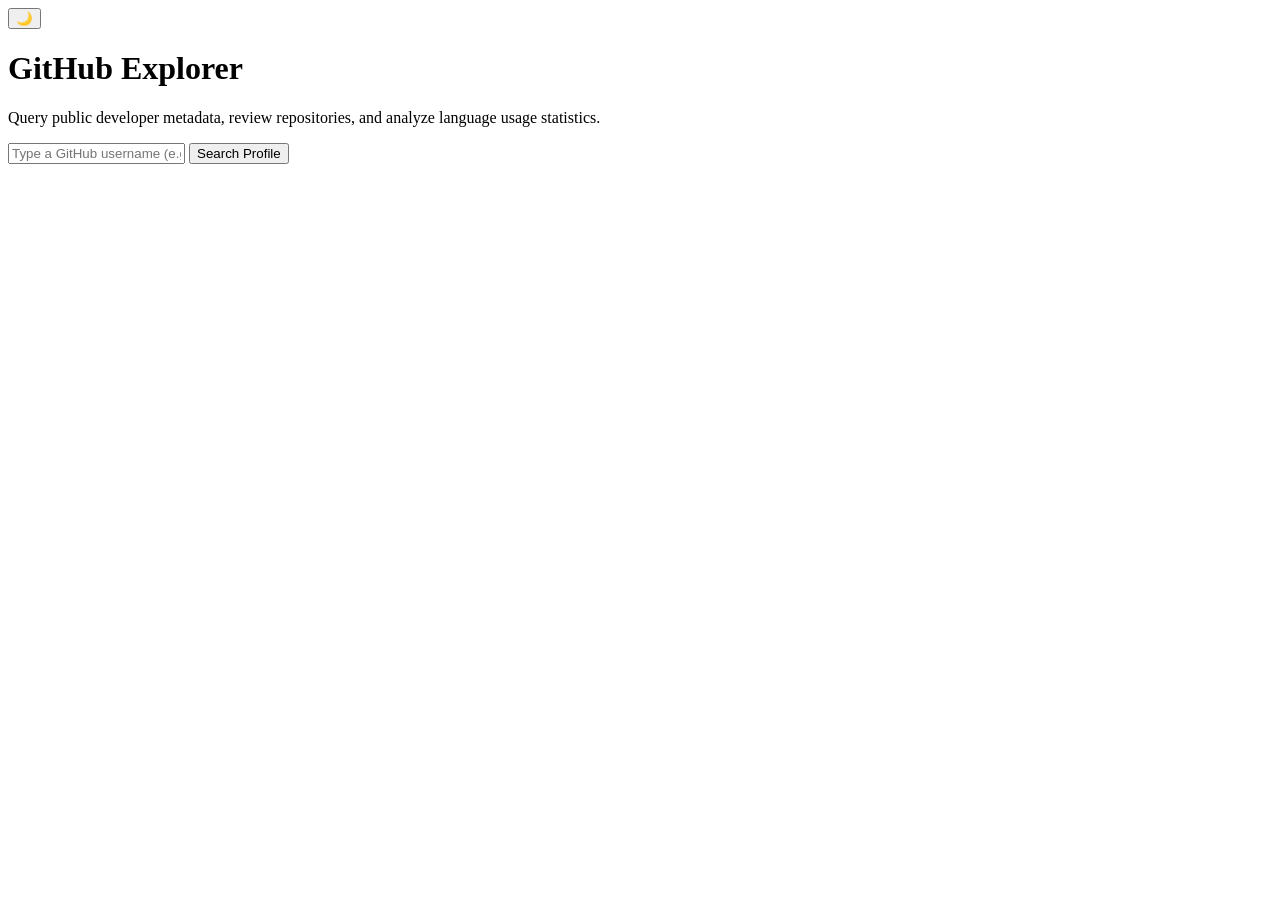
==== github-explorer/index.html @ e372607b "init: scaffold github-explorer folder with base HTML skeleton" ====
<!DOCTYPE html>
<html lang="en">
<head>
  <meta charset="UTF-8">
  <meta name="viewport" content="width=device-width, initial-scale=1.0">
  <meta name="description" content="GitHub Explorer - Query public developer metadata, review repositories, and analyze language usage statistics.">
  <title>GitHub Explorer</title>
</head>
<body class="dark">

  <!-- Theme Toggle -->
  <button id="theme-toggle" title="Toggle theme">🌙</button>

  <div class="page-wrapper">
    <div class="github-container" id="github-section">
      <div class="view-header">
        <h1 class="view-title">GitHub Explorer</h1>
        <p class="view-desc">Query public developer metadata, review repositories, and analyze language usage statistics.</p>
      </div>

      <div class="github-search-card card">
        <input type="text" id="git-search-input" placeholder="Type a GitHub username (e.g. octocat, google)...">
        <button id="git-search-btn">Search Profile</button>
      </div>

      <div id="git-status-banner"></div>
      <div id="git-workspace-area"></div>
    </div>
  </div>

</body>
</html>
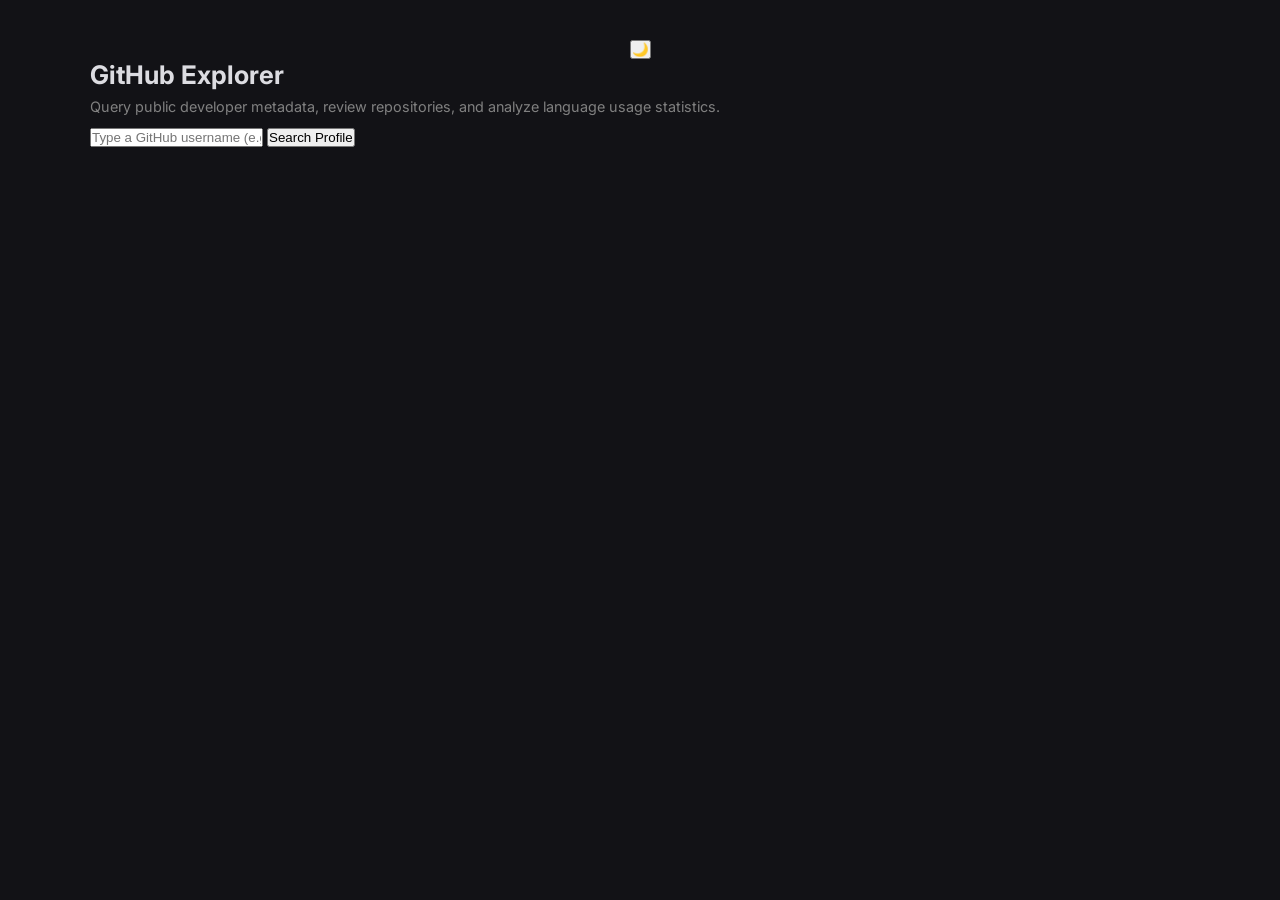
==== commit 4054d87d: "style: add CSS reset, body layout, and view header typography" ====
--- a/github-explorer/index.html
+++ b/github-explorer/index.html
@@ -5,6 +5,10 @@
   <meta name="viewport" content="width=device-width, initial-scale=1.0">
   <meta name="description" content="GitHub Explorer - Query public developer metadata, review repositories, and analyze language usage statistics.">
   <title>GitHub Explorer</title>
+  <link rel="preconnect" href="https://fonts.googleapis.com">
+  <link rel="preconnect" href="https://fonts.gstatic.com" crossorigin>
+  <link href="https://fonts.googleapis.com/css2?family=Inter:wght@400;600;700&display=swap" rel="stylesheet">
+  <link rel="stylesheet" href="styles.css">
 </head>
 <body class="dark">
 
--- a/github-explorer/styles.css
+++ b/github-explorer/styles.css
@@ -0,0 +1,58 @@
+/* ===== Base / Reset ===== */
+*, *::before, *::after {
+  margin: 0;
+  padding: 0;
+  box-sizing: border-box;
+}
+
+body {
+  font-family: 'Inter', sans-serif;
+  min-height: 100vh;
+  transition: background-color 0.3s ease, color 0.3s ease;
+  padding: 40px 24px;
+  display: flex;
+  flex-direction: column;
+  align-items: center;
+}
+
+body.dark {
+  background-color: rgb(18, 18, 22);
+  color: rgb(220, 220, 225);
+}
+
+body.light {
+  background-color: rgb(245, 245, 248);
+  color: rgb(30, 30, 35);
+}
+
+a {
+  color: inherit;
+  text-decoration: none;
+}
+
+/* ===== Layout Container ===== */
+.page-wrapper {
+  max-width: 1100px;
+  width: 100%;
+}
+
+/* ===== View Header ===== */
+.view-header {
+  margin-bottom: 8px;
+}
+
+.view-title {
+  font-size: 1.6rem;
+  font-weight: 700;
+  margin-bottom: 6px;
+}
+
+.view-desc {
+  font-size: 0.9rem;
+  color: gray;
+  line-height: 1.5;
+}
+
+body.light .view-desc {
+  color: dimgray;
+}
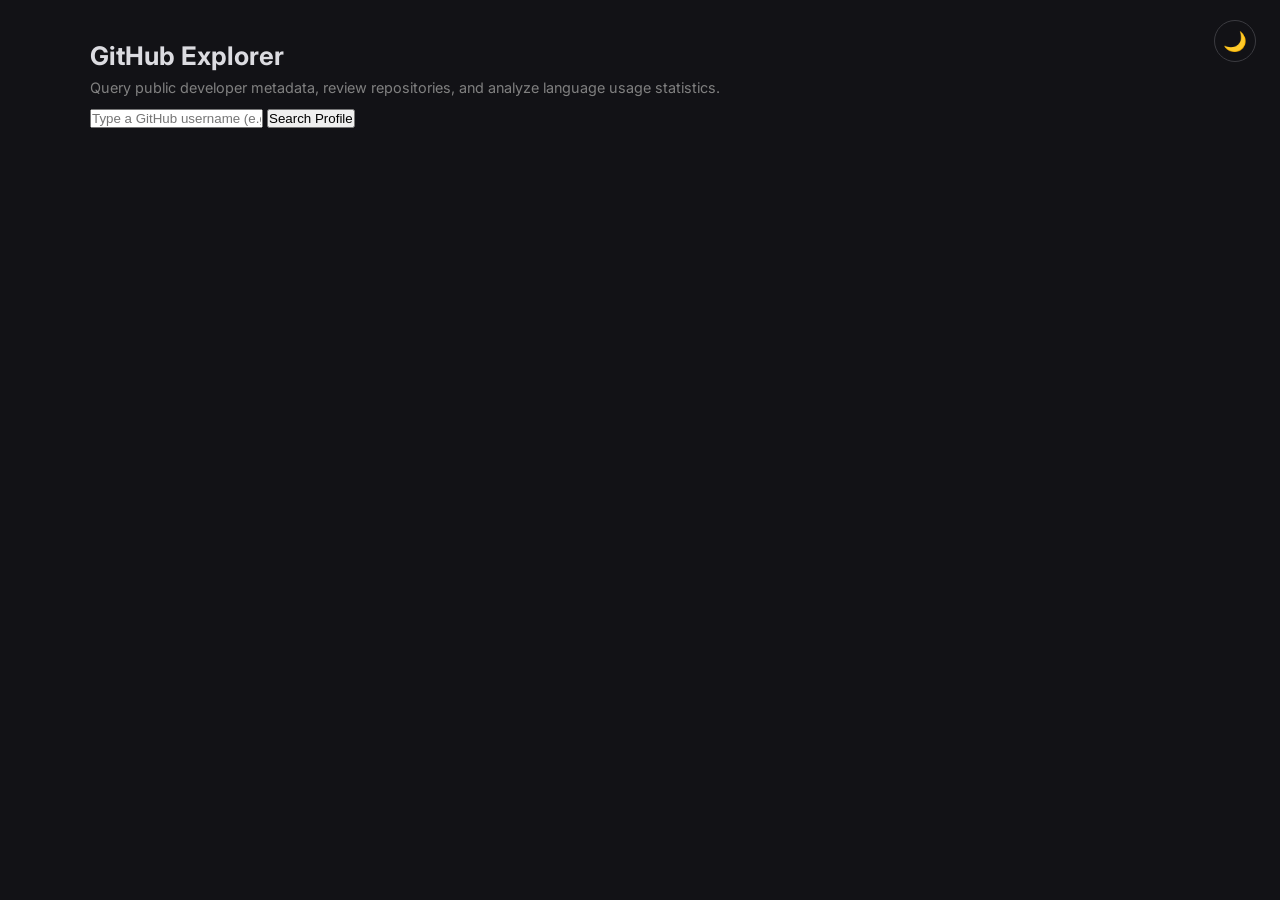
==== commit 6517fa7b: "style: add theme toggle button styles for dark and light mode" ====
--- a/github-explorer/index.html
+++ b/github-explorer/index.html
@@ -13,7 +13,7 @@
 <body class="dark">
 
   <!-- Theme Toggle -->
-  <button id="theme-toggle" title="Toggle theme">🌙</button>
+  <button class="theme-toggle" id="theme-toggle" title="Toggle theme">🌙</button>
 
   <div class="page-wrapper">
     <div class="github-container" id="github-section">
--- a/github-explorer/styles.css
+++ b/github-explorer/styles.css
@@ -56,3 +56,36 @@
 body.light .view-desc {
   color: dimgray;
 }
+
+/* ===== Theme Toggle ===== */
+.theme-toggle {
+  position: fixed;
+  top: 20px;
+  right: 24px;
+  z-index: 100;
+  background: none;
+  border: 1px solid rgba(128,128,128,0.4);
+  border-radius: 50%;
+  width: 42px;
+  height: 42px;
+  font-size: 1.2rem;
+  cursor: pointer;
+  display: flex;
+  align-items: center;
+  justify-content: center;
+  transition: background-color 0.2s, border-color 0.2s, transform 0.2s;
+}
+
+.theme-toggle:hover {
+  transform: scale(1.1);
+}
+
+body.dark .theme-toggle {
+  color: rgb(220, 220, 225);
+  border-color: rgb(60, 60, 65);
+}
+
+body.light .theme-toggle {
+  color: rgb(30, 30, 35);
+  border-color: lightgray;
+}
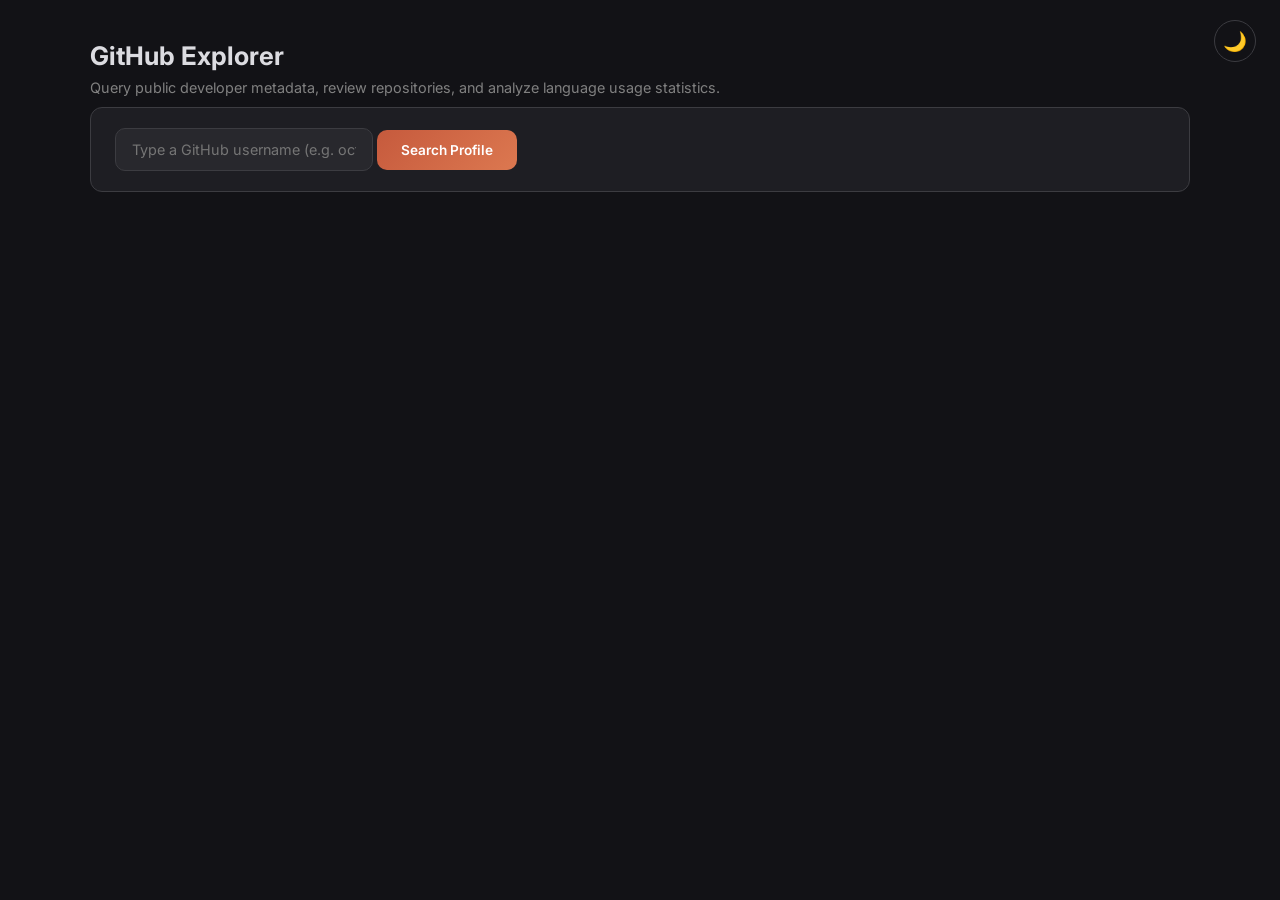
==== commit 11b302ee: "style: add card, form-input, btn-primary, and filter-tab component styles" ====
--- a/github-explorer/index.html
+++ b/github-explorer/index.html
@@ -23,8 +23,8 @@
       </div>
 
       <div class="github-search-card card">
-        <input type="text" id="git-search-input" placeholder="Type a GitHub username (e.g. octocat, google)...">
-        <button id="git-search-btn">Search Profile</button>
+        <input type="text" id="git-search-input" class="form-input" placeholder="Type a GitHub username (e.g. octocat, google)...">
+        <button id="git-search-btn" class="btn btn-primary">Search Profile</button>
       </div>
 
       <div id="git-status-banner"></div>
--- a/github-explorer/styles.css
+++ b/github-explorer/styles.css
@@ -89,3 +89,106 @@
   color: rgb(30, 30, 35);
   border-color: lightgray;
 }
+
+/* ===== Common UI Components ===== */
+.card {
+  border-radius: 12px;
+  padding: 20px 24px;
+  border: 1px solid rgba(128,128,128,0.3);
+  transition: background-color 0.3s, border-color 0.3s;
+}
+
+body.dark .card {
+  background-color: rgb(30, 30, 35);
+  border-color: rgb(60, 60, 65);
+}
+
+body.light .card {
+  background-color: white;
+  border-color: rgb(220, 220, 225);
+}
+
+.form-input {
+  font-family: 'Inter', sans-serif;
+  font-size: 0.9rem;
+  padding: 12px 16px;
+  border-radius: 10px;
+  border: 1px solid rgba(128,128,128,0.3);
+  outline: none;
+  transition: border-color 0.2s, background-color 0.3s, color 0.3s;
+}
+
+body.dark .form-input {
+  background-color: rgb(40, 40, 45);
+  border-color: rgb(60, 60, 65);
+  color: rgb(220, 220, 225);
+}
+
+body.light .form-input {
+  background-color: rgb(250, 250, 252);
+  border-color: rgb(210, 210, 215);
+  color: rgb(30, 30, 35);
+}
+
+.form-input:focus {
+  border-color: rgb(198, 90, 61);
+}
+
+.btn {
+  font-family: 'Inter', sans-serif;
+  font-size: 0.85rem;
+  font-weight: 600;
+  padding: 12px 24px;
+  border-radius: 10px;
+  border: none;
+  cursor: pointer;
+  transition: background-color 0.2s, transform 0.15s;
+  white-space: nowrap;
+}
+
+.btn:active {
+  transform: scale(0.97);
+}
+
+.btn-primary {
+  background: linear-gradient(135deg, rgb(198, 90, 61), rgb(220, 120, 80));
+  color: white;
+}
+
+.btn-primary:hover {
+  background: linear-gradient(135deg, rgb(180, 75, 50), rgb(200, 100, 65));
+}
+
+.filter-tab {
+  font-family: 'Inter', sans-serif;
+  font-size: 0.8rem;
+  font-weight: 600;
+  padding: 8px 16px;
+  border-radius: 8px;
+  border: 1px solid rgba(128,128,128,0.3);
+  cursor: pointer;
+  transition: all 0.2s;
+}
+
+body.dark .filter-tab {
+  background-color: rgb(40, 40, 45);
+  border-color: rgb(60, 60, 65);
+  color: rgb(180, 180, 185);
+}
+
+body.light .filter-tab {
+  background-color: rgb(240, 240, 243);
+  border-color: rgb(210, 210, 215);
+  color: rgb(80, 80, 85);
+}
+
+.filter-tab.active {
+  background-color: rgb(198, 90, 61);
+  border-color: rgb(198, 90, 61);
+  color: white;
+}
+
+.filter-tab:hover:not(.active) {
+  border-color: rgb(198, 90, 61);
+  color: rgb(198, 90, 61);
+}
